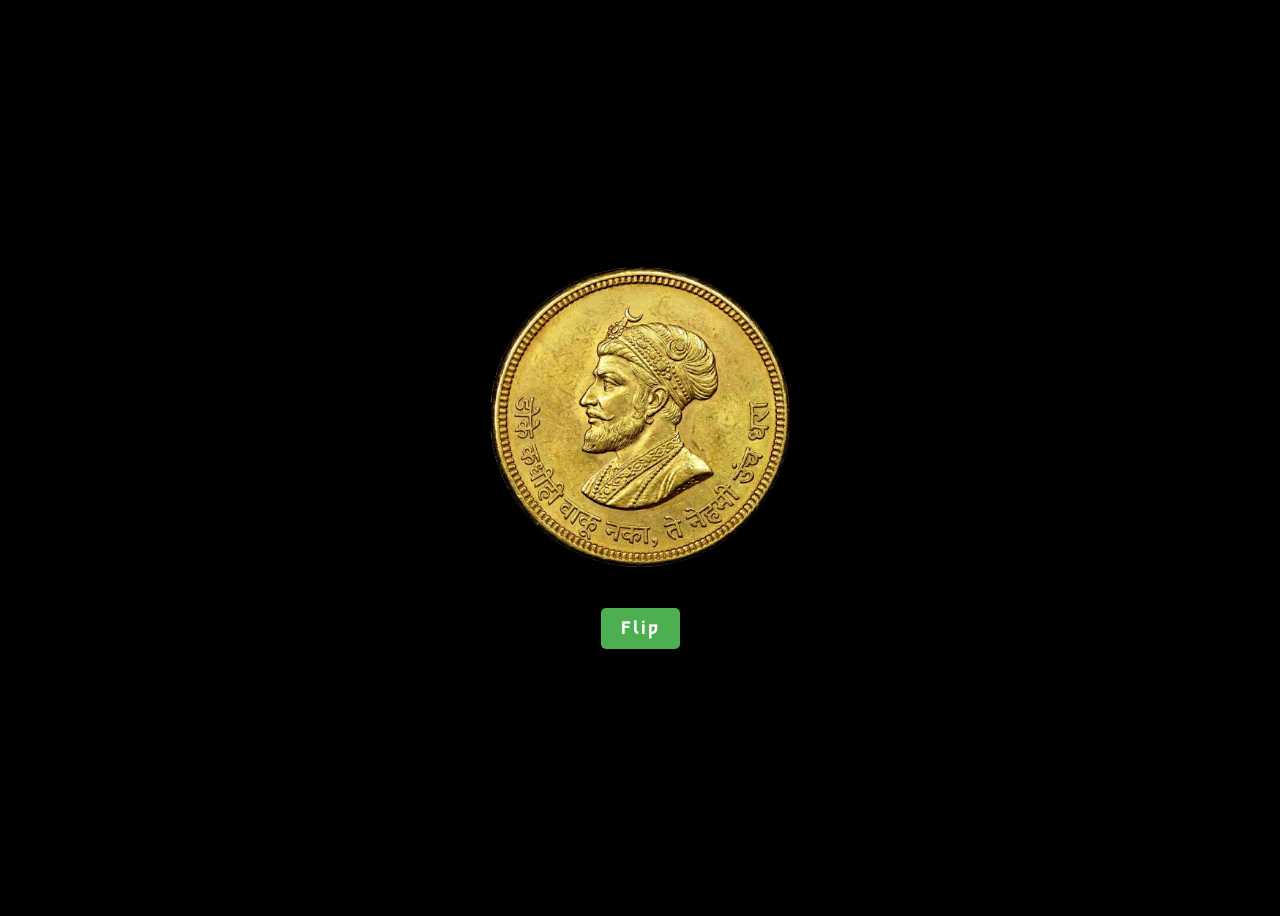
==== index.html @ d3df6e0c "initial commit." ====
<!DOCTYPE html>
<html lang="en">
  <head>
    <meta charset="UTF-8" />
    <meta name="viewport" content="width=device-width, initial-scale=1.0" />
    <title>Coin Toss</title>
    <link rel="stylesheet" href="style.css" />
    <style>
      @import url("https://fonts.googleapis.com/css2?family=Asimovian&display=swap");
    </style>
  </head>
  <body>
    <div class="container">
      <div class="coin" id="coin">
        <div class="heads">
          <img src="heads.png" alt="Heads" />
        </div>
        <div class="tails">
          <img src="tails.png" alt="Tails" />
        </div>
      </div>
      <!-- <div class="stats">
        <p>Heads: <span id="heads-count">0</span></p>
        <p>Tails: <span id="tails-count">0</span></p>
      </div> -->
      <div id="result-text"></div>
      <br />
      <div class="buttons">
        <button id="flip-button">Flip</button>
        <!-- <button id="reset-button">Reset</button> -->
      </div>
    </div>
    <script src="script.js"></script>
  </body>
</html>
---- style.css ----
body {
    display: flex;
    justify-content: center;
    align-items: center;
    min-height: 100vh;
    background-color: #000;
    font-family: "Asimovian", sans-serif;
    font-weight: 400;
    font-style: normal;
}

.container {
    position: relative;
    text-align: center;
}

.coin {
    position: relative;
    width: 300px;
    height: 300px;
    transform-style: preserve-3d;
    transition: transform 5s;
    margin: 0 auto 20px;
}

.coin div {
    position: absolute;
    width: 100%;
    height: 100%;
    backface-visibility: hidden;
    border-radius: 50%;
    overflow: hidden;
}

.coin .heads {
    transform: translateZ(1px);
}

.coin .tails {
    transform: rotateY(180deg) translateZ(1px);
}

.coin.flipping {
    transform: rotateY(9000deg);
}

img {
    width: 100%;
    height: 100%;
}

.stats {
    display: flex;
    justify-content: space-around;
    margin-bottom: 20px;
}

.buttons button {
    padding: 10px 20px;
    font-size: 16px;
    cursor: pointer;
    margin: 0 10px;
    border: none;
    border-radius: 5px;
    background-color: #4CAF50;
    color: white;
    font-family: "Asimovian", sans-serif;
    font-weight: 800;
    font-style: normal;
    letter-spacing: 3px;
}

.buttons button:hover {
    background-color: #45a049;
}

/* Result Text Animation */
#result-text {
    position: absolute;
    top: 50%;
    left: 50%;
    transform: translate(-50%, -50%);
    font-size: 4rem;
    font-weight: bold;
    color: rgba(255, 7, 7, 0.945);
    text-shadow: 3px 3px 12px rgb(255, 255, 255);
    opacity: 0;
    pointer-events: none; /* So it doesn't interfere with clicks */
    z-index: 10;
    letter-spacing: 3px;
}

#result-text.show {
    animation: zoom-out-disappear 3s ease-out forwards, glitter 0.5s ease-in-out infinite;
}

@keyframes zoom-out-disappear {
    0% {
        transform: translate(-50%, -50%) scale(0.5);
        opacity: 0;
    }
    20% {
        transform: translate(-50%, -50%) scale(1.2);
        opacity: 1;
    }
    70% {
        transform: translate(-50%, -50%) scale(1);
        opacity: 1;
    }
    100% {
        transform: translate(-50%, -50%) scale(2.5);
        opacity: 0;
    }
}

@keyframes glitter {
    0% {
        text-shadow: 3px 3px 12px rgb(255, 255, 255);
    }
    50% {
        text-shadow: 3px 3px 16px rgb(255, 230, 150), 0 0 5px #fff;
    }
    100% {
        text-shadow: 3px 3px 12px rgb(255, 255, 255);
    }
}
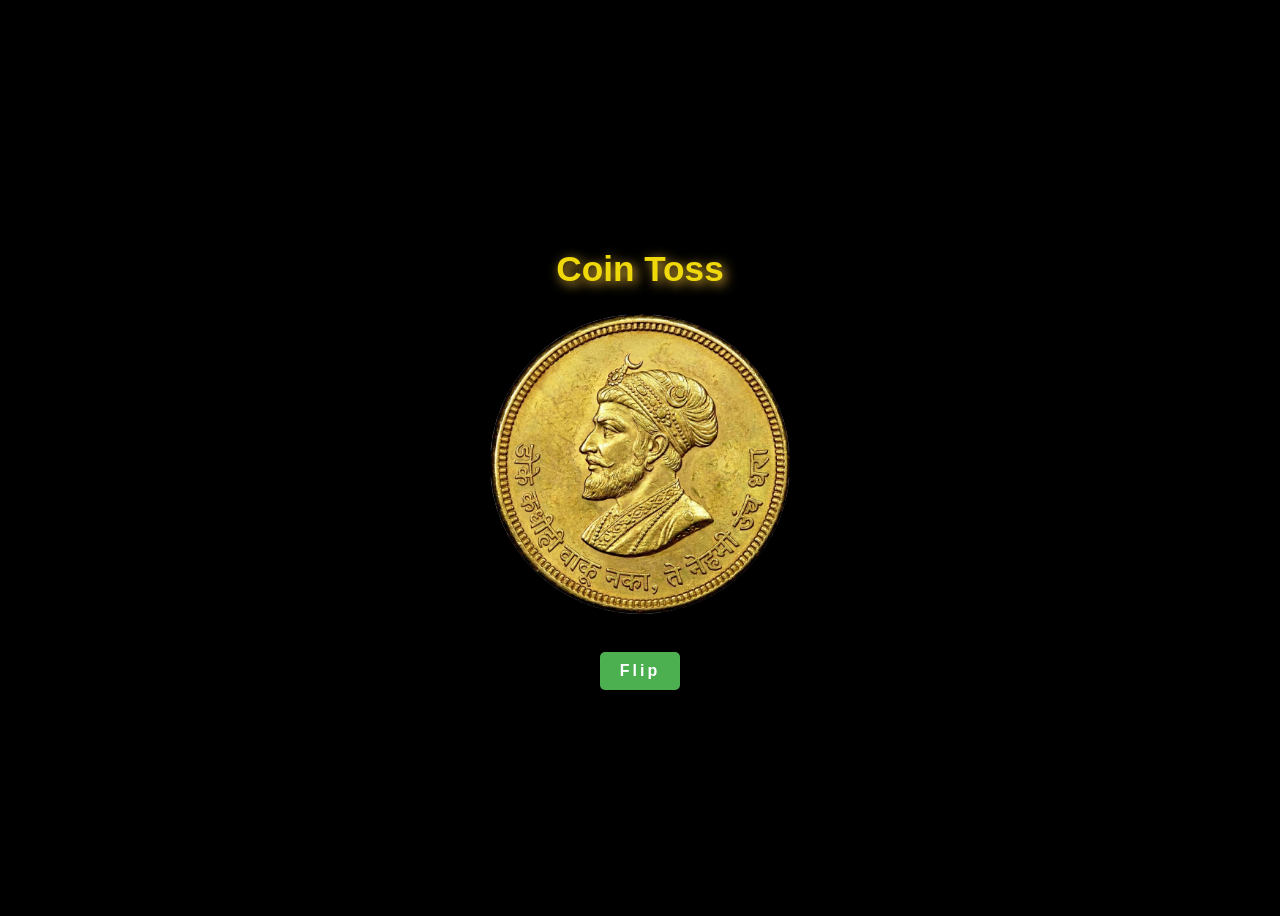
==== commit 38822e13: "Update index.html" ====
--- a/index.html
+++ b/index.html
@@ -8,9 +8,33 @@
     <style>
       @import url("https://fonts.googleapis.com/css2?family=Asimovian&display=swap");
     </style>
+    <!-- Google tag (gtag.js) -->
+    <script async src="https://www.googletagmanager.com/gtag/js?id=G-4S6D8NNFQ2"></script>
+    <script>
+      window.dataLayer = window.dataLayer || [];
+      function gtag(){dataLayer.push(arguments);}
+      gtag('js', new Date());
+    
+      gtag('config', 'G-4S6D8NNFQ2');
+    </script>
+    <!-- Google Tag Manager -->
+    <script>(function(w,d,s,l,i){w[l]=w[l]||[];w[l].push({'gtm.start':
+    new Date().getTime(),event:'gtm.js'});var f=d.getElementsByTagName(s)[0],
+    j=d.createElement(s),dl=l!='dataLayer'?'&l='+l:'';j.async=true;j.src=
+    'https://www.googletagmanager.com/gtm.js?id='+i+dl;f.parentNode.insertBefore(j,f);
+    })(window,document,'script','dataLayer','GTM-KDMBGGR7');</script>
+    <!-- End Google Tag Manager -->
+    <meta name="google-site-verification" content="O9odgq0HNQ0slgRBtt_g5z1TcCf30sKf6H7t8OJRWSI" />
   </head>
   <body>
+    <!-- Google Tag Manager (noscript) -->
+    <noscript><iframe src="https://www.googletagmanager.com/ns.html?id=GTM-KDMBGGR7"
+    height="0" width="0" style="display:none;visibility:hidden"></iframe></noscript>
+    <!-- End Google Tag Manager (noscript) -->
     <div class="container">
+      <header>
+        <h1>Coin Toss</h1>
+      </header>
       <div class="coin" id="coin">
         <div class="heads">
           <img src="heads.png" alt="Heads" />
@@ -33,3 +57,7 @@
     <script src="script.js"></script>
   </body>
 </html>
+
+
+
+
--- a/style.css
+++ b/style.css
@@ -4,9 +4,16 @@
     align-items: center;
     min-height: 100vh;
     background-color: #000;
-    font-family: "Asimovian", sans-serif;
+    font-family: "Montserrat", sans-serif;
     font-weight: 400;
     font-style: normal;
+}
+header h1 {
+    text-align: center;
+    font-size: 2.2rem;
+    color: #f0d90a;
+    margin-bottom: 25px;
+     text-shadow: 3px 3px 12px rgb(243, 194, 58);
 }
 
 .container {
@@ -64,7 +71,7 @@
     border-radius: 5px;
     background-color: #4CAF50;
     color: white;
-    font-family: "Asimovian", sans-serif;
+    font-family: "Montserrat", sans-serif;
     font-weight: 800;
     font-style: normal;
     letter-spacing: 3px;
